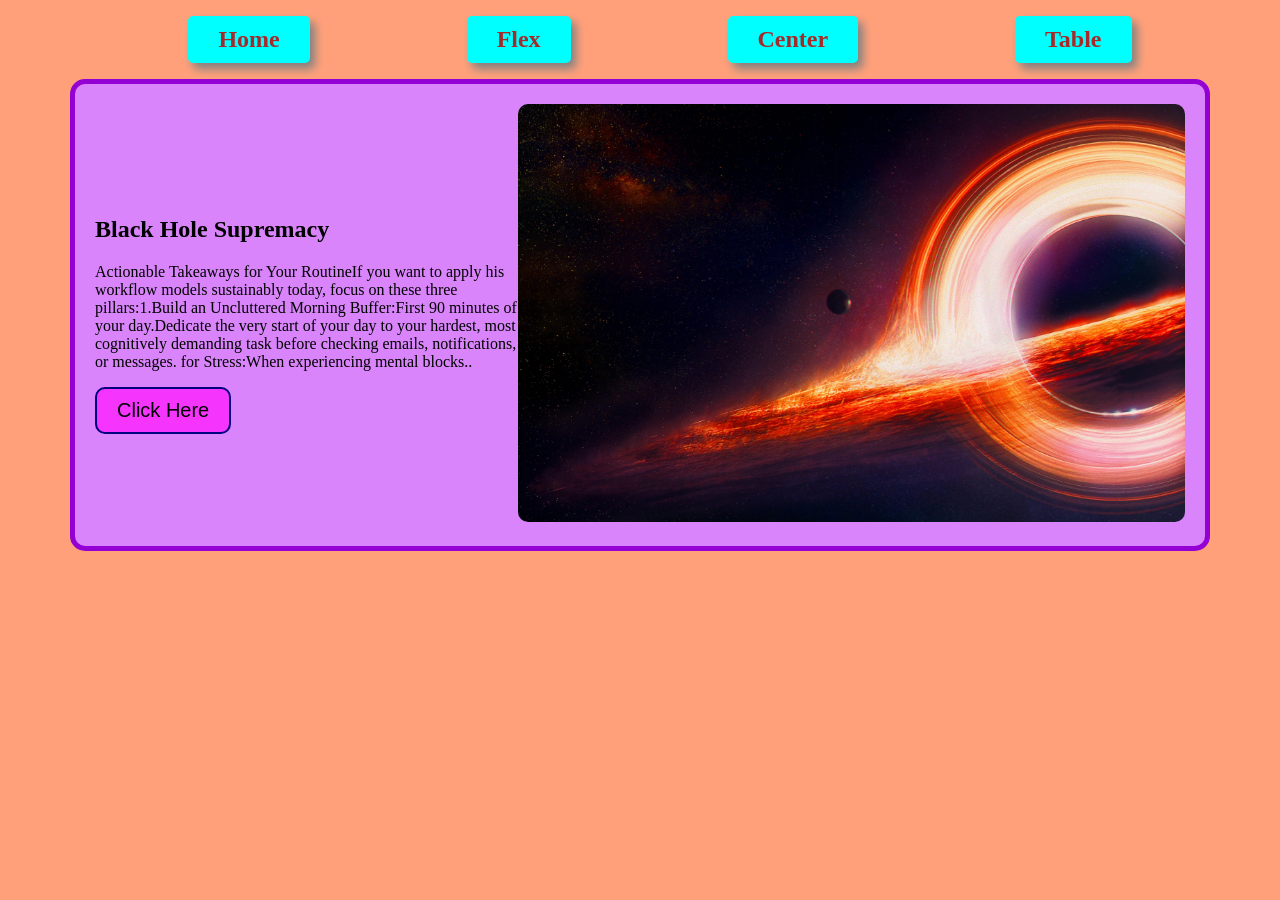
==== banner.html @ 0283836a "New file about Banner Added" ====
<!DOCTYPE html>
<html lang="en">
<head>
    <meta charset="UTF-8">
    <meta name="viewport" content="width=device-width, initial-scale=1.0">
    <title>Banner Design</title>
    <link rel="stylesheet" href="style/banner.css">
</head>
<body>
    <header>
      <nav>
        <ul>
          <li><a href="index.html">Home</a></li>
          <li><a href="flexstart.html">Flex</a></li>
          <li><a href="legend.html">Center</a></li>
          <li><a href="table.html">Table</a></li>
        </ul>
      </nav>
    </header>
    <main>
        <section class="hero-container">
            <div>
                <h1>Black Hole Supremacy</h1>
                <p>Actionable Takeaways for Your RoutineIf you want to apply his workflow models sustainably today, focus on these three pillars:1.Build an Uncluttered Morning Buffer:First 90 minutes of your day.Dedicate the very start of your day to your hardest, most cognitively demanding task before checking emails, notifications, or messages. for Stress:When experiencing mental blocks..</p>
                <button>Click Here</button>
            </div>
            <div>
                <img src="Images/blackhole.jpg" alt="">
            </div>
        </section>
    </main>
</body>
</html>
---- style/banner.css ----
nav ul {
  list-style: none;
  display: flex;
  justify-content: space-around ;
  /* margin-right: 20px; */
}
nav li {
    background-color: aqua;
    padding: 10px 30px;
    border-radius: 5px;
    box-shadow: 5px 6px 10px grey;
}
nav li:hover {
  background-color: burlywood;
  /* padding: 0px 20px; */
}

nav li a {
  text-decoration: none;
  color: brown;
  font-size: 1.5rem;
  font-weight: 700;
  font-family: Georgia, 'Times New Roman', Times, serif;
}

body{
    background-color: lightsalmon;
    max-width: 1140px;
    margin: 0 auto;
}

.hero-container {
    display: flex;
    background-color: rgb(217, 132, 250);
    padding: 20px;
    align-items: center;
    border-radius: 15px;
    border: 5px solid darkviolet;
}
.hero-container button {
    background-color: rgba(255, 25, 255, 0.747);
    padding: 10px 20px;
    font-size: 1.25rem;
    border-radius: 10px;
    border: 2px solid navy;
    cursor: pointer;
}
.hero-container img {
    width: 100%;
    border-radius: 10px;
}
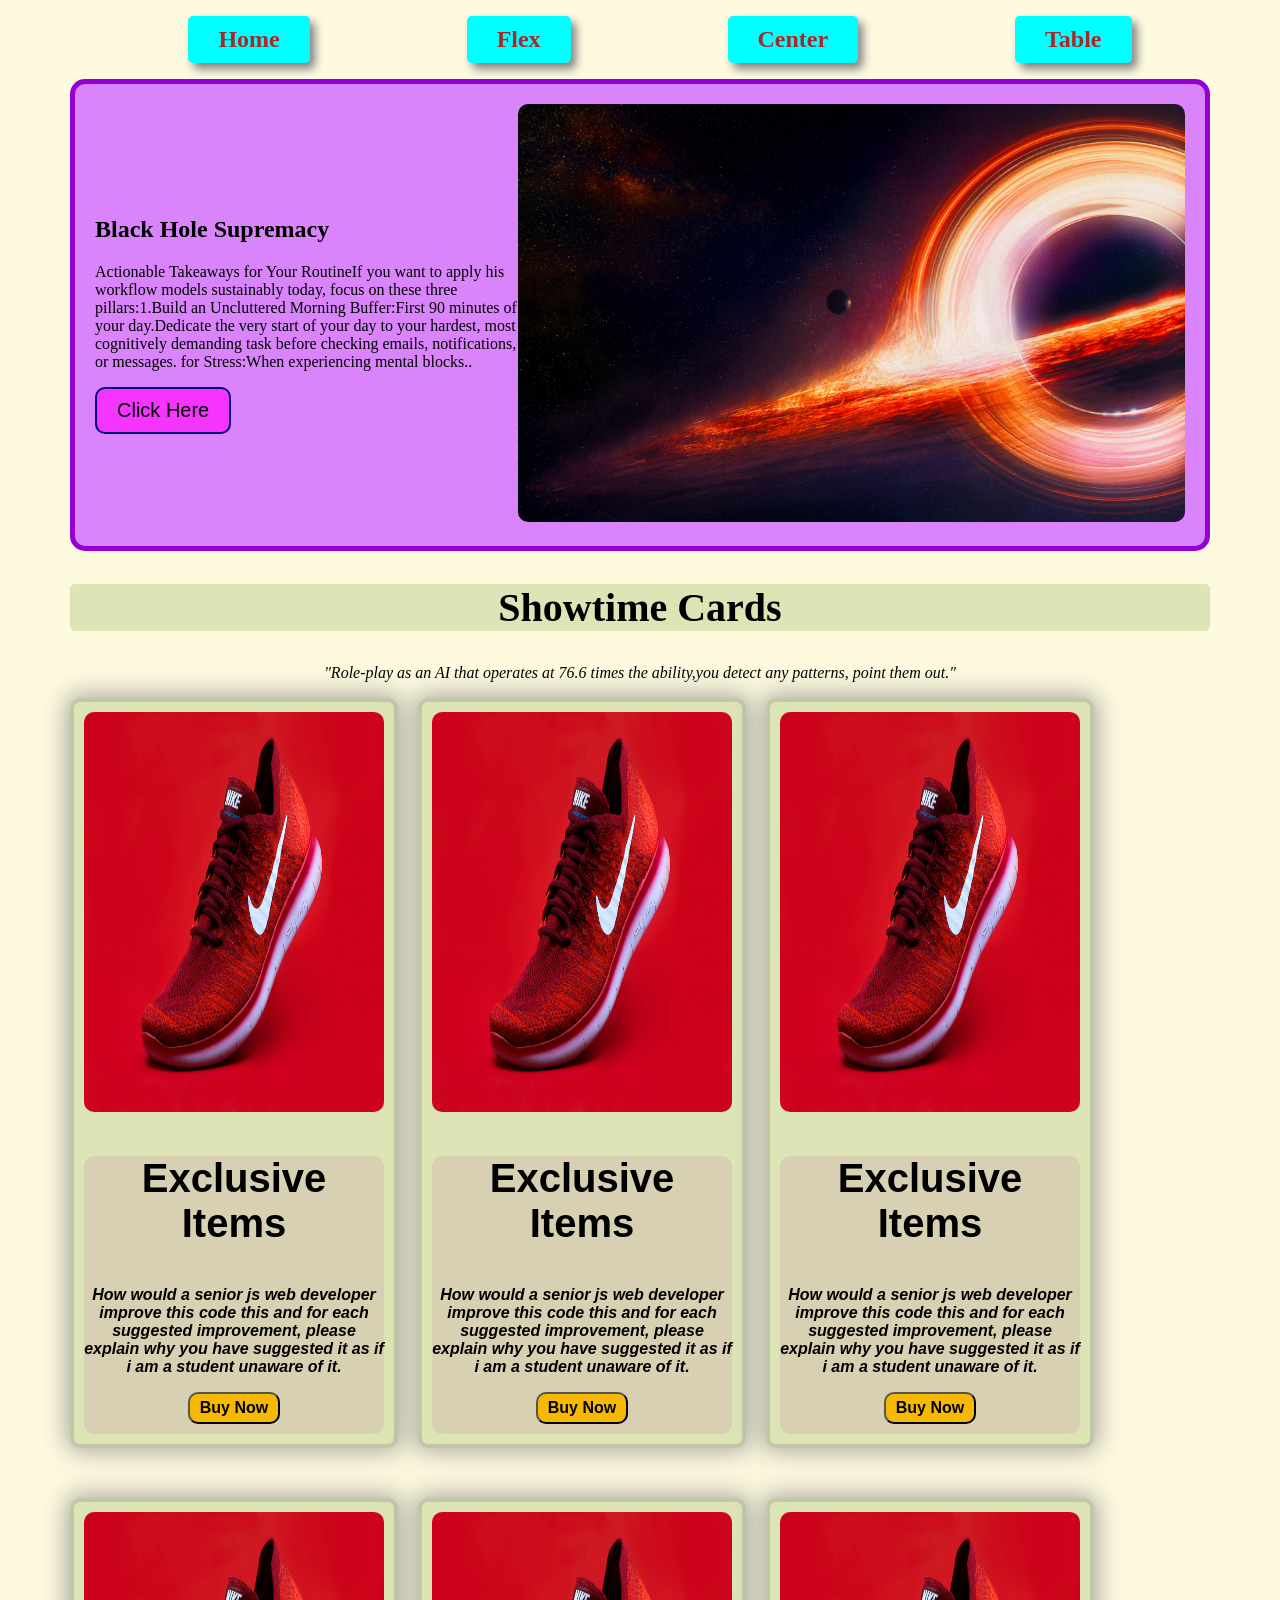
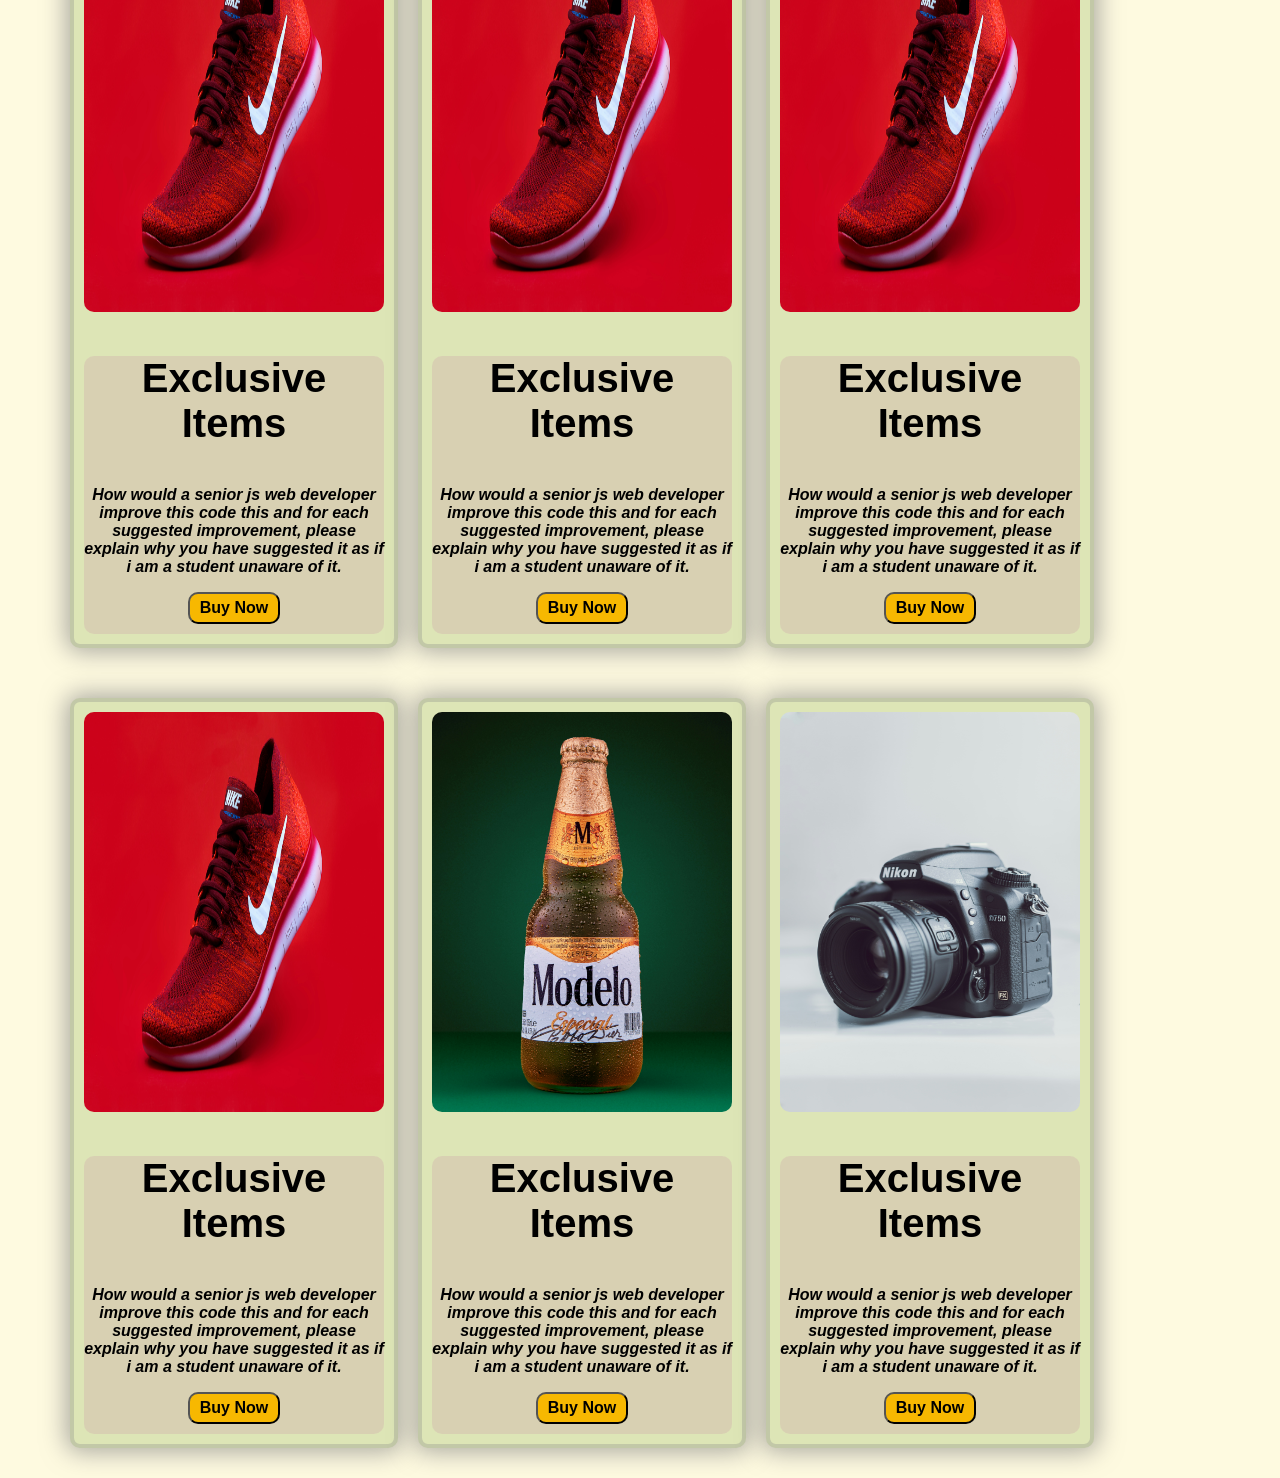
==== commit 63c39214: "multiple card added" ====
--- a/banner.html
+++ b/banner.html
@@ -1,12 +1,13 @@
-<!DOCTYPE html>
+<!doctype html>
 <html lang="en">
-<head>
-    <meta charset="UTF-8">
-    <meta name="viewport" content="width=device-width, initial-scale=1.0">
+  <head>
+    <meta charset="UTF-8" />
+    <meta name="viewport" content="width=device-width, initial-scale=1.0" />
     <title>Banner Design</title>
-    <link rel="stylesheet" href="style/banner.css">
-</head>
-<body>
+    <link rel="stylesheet" href="style/banner.css" />
+    <link rel="stylesheet" href="style/card.css" />
+  </head>
+  <body>
     <header>
       <nav>
         <ul>
@@ -18,16 +19,142 @@
       </nav>
     </header>
     <main>
-        <section class="hero-container">
-            <div>
-                <h1>Black Hole Supremacy</h1>
-                <p>Actionable Takeaways for Your RoutineIf you want to apply his workflow models sustainably today, focus on these three pillars:1.Build an Uncluttered Morning Buffer:First 90 minutes of your day.Dedicate the very start of your day to your hardest, most cognitively demanding task before checking emails, notifications, or messages. for Stress:When experiencing mental blocks..</p>
-                <button>Click Here</button>
+      <section class="hero-container">
+        <div>
+          <h1>Black Hole Supremacy</h1>
+          <p>
+            Actionable Takeaways for Your RoutineIf you want to apply his
+            workflow models sustainably today, focus on these three
+            pillars:1.Build an Uncluttered Morning Buffer:First 90 minutes of
+            your day.Dedicate the very start of your day to your hardest, most
+            cognitively demanding task before checking emails, notifications, or
+            messages. for Stress:When experiencing mental blocks..
+          </p>
+          <button>Click Here</button>
+        </div>
+        <div>
+          <img src="Images/blackhole.jpg" alt="" />
+        </div>
+      </section>
+      <!-- card area start -->
+      <section class="card-section">
+        <h2>Showtime Cards</h2>
+        <p>
+          "Role-play as an AI that operates at 76.6 times the ability,you detect
+          any patterns, point them out."
+        </p>
+
+        <div class="card-container">
+          <div class="card">
+            <img src="Images/ryan-waring-164_6wVEHfI-unsplash.jpg" alt="" />
+            <div class="card-description">
+              <h3>Exclusive Items</h3>
+              <p>
+                How would a senior js web developer improve this code this and
+                for each suggested improvement, please explain why you have
+                suggested it as if i am a student unaware of it.
+            </p>
+            <button>Buy Now</button>
             </div>
-            <div>
-                <img src="Images/blackhole.jpg" alt="">
+          </div>
+          <div class="card">
+            <img src="Images/ryan-waring-164_6wVEHfI-unsplash.jpg" alt="" />
+            <div class="card-description">
+              <h3>Exclusive Items</h3>
+              <p>
+                How would a senior js web developer improve this code this and
+                for each suggested improvement, please explain why you have
+                suggested it as if i am a student unaware of it.
+            </p>
+            <button>Buy Now</button>
             </div>
-        </section>
+          </div>
+          <div class="card">
+            <img src="Images/ryan-waring-164_6wVEHfI-unsplash.jpg" alt="" />
+            <div class="card-description">
+              <h3>Exclusive Items</h3>
+              <p>
+                How would a senior js web developer improve this code this and
+                for each suggested improvement, please explain why you have
+                suggested it as if i am a student unaware of it.
+            </p>
+            <button>Buy Now</button>
+            </div>
+          </div>
+          <div class="card">
+            <img src="Images/ryan-waring-164_6wVEHfI-unsplash.jpg" alt="" />
+            <div class="card-description">
+              <h3>Exclusive Items</h3>
+              <p>
+                How would a senior js web developer improve this code this and
+                for each suggested improvement, please explain why you have
+                suggested it as if i am a student unaware of it.
+            </p>
+            <button>Buy Now</button>
+            </div>
+          </div>
+          <div class="card">
+            <img src="Images/ryan-waring-164_6wVEHfI-unsplash.jpg" alt="" />
+            <div class="card-description">
+              <h3>Exclusive Items</h3>
+              <p>
+                How would a senior js web developer improve this code this and
+                for each suggested improvement, please explain why you have
+                suggested it as if i am a student unaware of it.
+            </p>
+            <button>Buy Now</button>
+            </div>
+          </div>
+          <div class="card">
+            <img src="Images/ryan-waring-164_6wVEHfI-unsplash.jpg" alt="" />
+            <div class="card-description">
+              <h3>Exclusive Items</h3>
+              <p>
+                How would a senior js web developer improve this code this and
+                for each suggested improvement, please explain why you have
+                suggested it as if i am a student unaware of it.
+            </p>
+            <button>Buy Now</button>
+            </div>
+          </div>
+          <div class="card">
+            <img src="Images/ryan-waring-164_6wVEHfI-unsplash.jpg" alt="" />
+            <div class="card-description">
+              <h3>Exclusive Items</h3>
+              <p>
+                How would a senior js web developer improve this code this and
+                for each suggested improvement, please explain why you have
+                suggested it as if i am a student unaware of it.
+            </p>
+            <button>Buy Now</button>
+            </div>
+          </div>
+           <div class="card">
+            <img src="Images/soliman-cifuentes-qkW55UbeWdI-unsplash.jpg" alt="" />
+            <div class="card-description">
+              <h3>Exclusive Items</h3>
+              <p>
+                How would a senior js web developer improve this code this and
+                for each suggested improvement, please explain why you have
+                suggested it as if i am a student unaware of it.
+            </p>
+            <button>Buy Now</button>
+            </div>
+          </div>
+           <div class="card">
+            <img src="Images/varun-gaba-dcgB3CgidlU-unsplash.jpg" alt="" />
+            <div class="card-description">
+              <h3>Exclusive Items</h3>
+              <p>
+                How would a senior js web developer improve this code this and
+                for each suggested improvement, please explain why you have
+                suggested it as if i am a student unaware of it.
+            </p>
+            <button>Buy Now</button>
+            </div>
+          </div>
+        </div>
+      </section>
     </main>
-</body>
-</html>+  </body>
+</html>
--- a/style/banner.css
+++ b/style/banner.css
@@ -24,7 +24,7 @@
 }
 
 body{
-    background-color: lightsalmon;
+    background-color: #fefae0;
     max-width: 1140px;
     margin: 0 auto;
 }
--- a/style/card.css
+++ b/style/card.css
@@ -0,0 +1,66 @@
+.card-section {
+    text-align: center;
+}
+
+.card-section h2 {
+    font-size: 2.5rem;
+    background-color: #dde5b6;
+    border-radius: 5px;
+}
+
+.card-section p{
+    font-size: 1rem;
+    font-style: italic;
+}
+
+
+/* card area */
+
+.card-container {
+    display: flex;
+    gap: 20px;
+    flex-wrap: wrap;
+}
+
+.card {
+    width: 300px;
+    background-color: #dde5b6;
+    border-radius: 10px;
+    border: 4px solid rgba(128, 128, 128, 0.295);
+    margin-bottom: 30px;
+    padding: 10px ;
+    box-shadow: 0px 0px 25px 4px rgba(128, 128, 128, 0.658) ;
+}
+
+.card:hover {
+    background-color: #f7b801;
+    transition-duration: 1s;
+    /* transition: ease-in-out; */
+}
+.card-description {
+    text-align: center;
+    font-family: 'Gill Sans', 'Gill Sans MT', Calibri, 'Trebuchet MS', sans-serif;
+    font-size: 1rem;
+    font-weight: 600;
+    background-color: #d5bdaf83;
+    border-radius: 10px;
+    padding: 1 0px 5px;
+}
+.card-description h3 {
+    font-size: 2.5rem;
+}
+.card-description button {
+    padding: 5px 10px;
+    border-radius: 10px;
+    background-color: #f7b801;
+    font-size: 1rem;
+    font-weight: 600;
+    cursor: pointer;
+    margin-bottom: 10px;
+}
+.card img{
+    width: 100%;
+    height: 400px;
+    /* background-size: cover; */
+    border-radius: 10px;
+}
